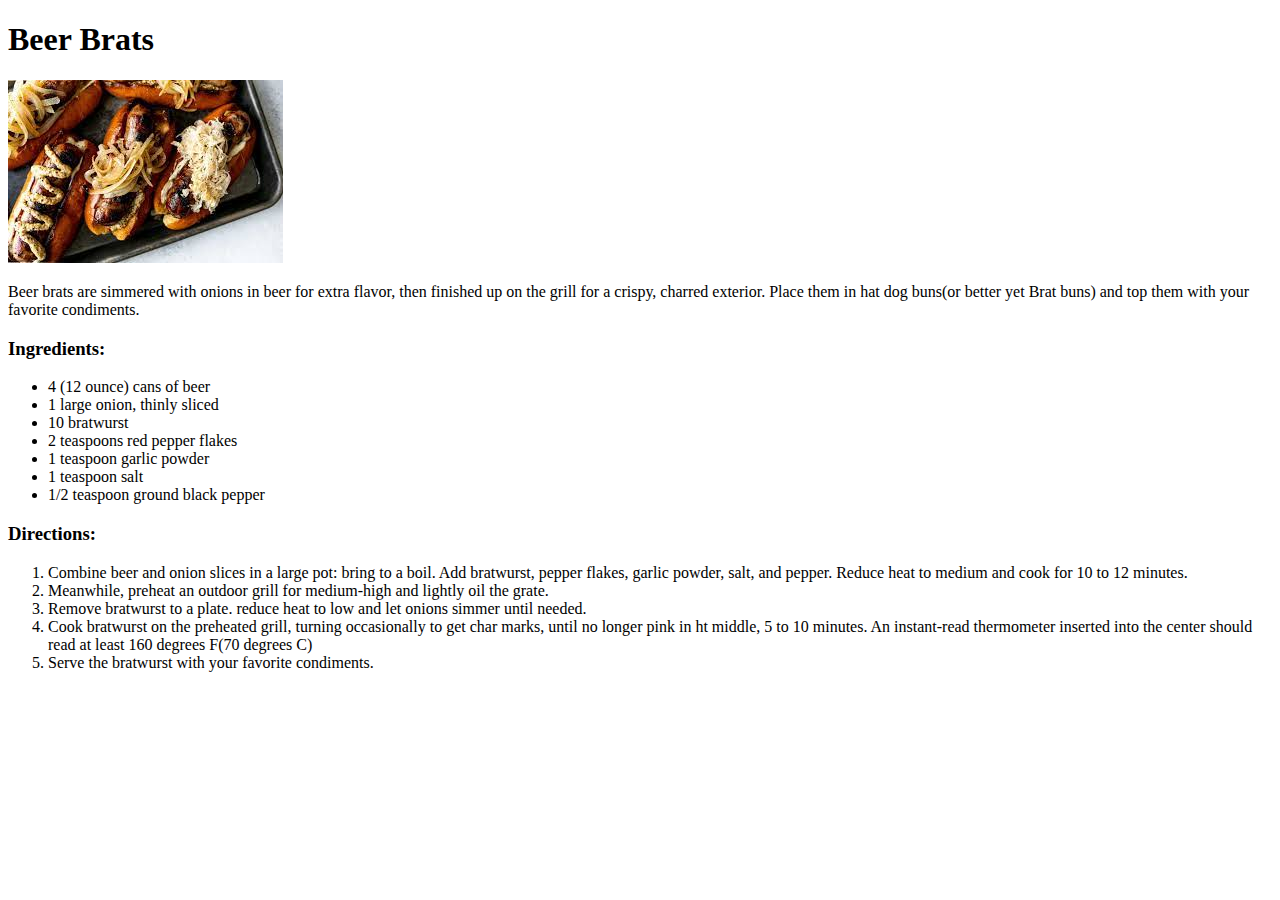
==== recipes/beer-brats.html @ ce7e26ff "added recipes" ====
<!DOCTYPE html>
<html lang="en">
    <head>
        <meta charset="UTF-8">
        <title>Beer Brats</title>
    </head>

    <body>
        <h1>Beer Brats</h1>
        <img src="beer-brats.jpeg" alt="Beer Brats">
        <p>Beer brats are simmered with onions in beer for extra flavor, then finished up on the grill for a crispy, charred exterior. Place them in hat dog buns(or better yet Brat buns) and top them with your favorite condiments.</p>
        <h3>Ingredients:</h3>
        <ul>
            <li>4 (12 ounce) cans of beer</li>
            <li>1 large onion, thinly sliced</li>
            <li>10 bratwurst</li>
            <li>2 teaspoons red pepper flakes</li>
            <li>1 teaspoon garlic powder</li>
            <li>1 teaspoon salt</li>
            <li>1/2 teaspoon ground black pepper</li>
        </ul>
        <h3>Directions:</h3>
        <ol>
            <li>Combine beer and onion slices in a large pot: bring to a boil. Add bratwurst, pepper flakes, garlic powder, salt, and pepper. Reduce heat to medium and cook for 10 to 12 minutes.</li>
            <li>Meanwhile, preheat an outdoor grill for medium-high and lightly oil the grate.</li>
            <li>Remove bratwurst to a plate. reduce heat to low and let onions simmer until needed.</li>
            <li>Cook bratwurst on the preheated grill, turning occasionally to get char marks, until no longer pink in ht middle, 5 to 10 minutes. An instant-read thermometer inserted into the center should read at least 160 degrees F(70 degrees C)</li>
            <li>Serve the bratwurst with your favorite condiments.</li>
        </ol>
    </body>
</html>
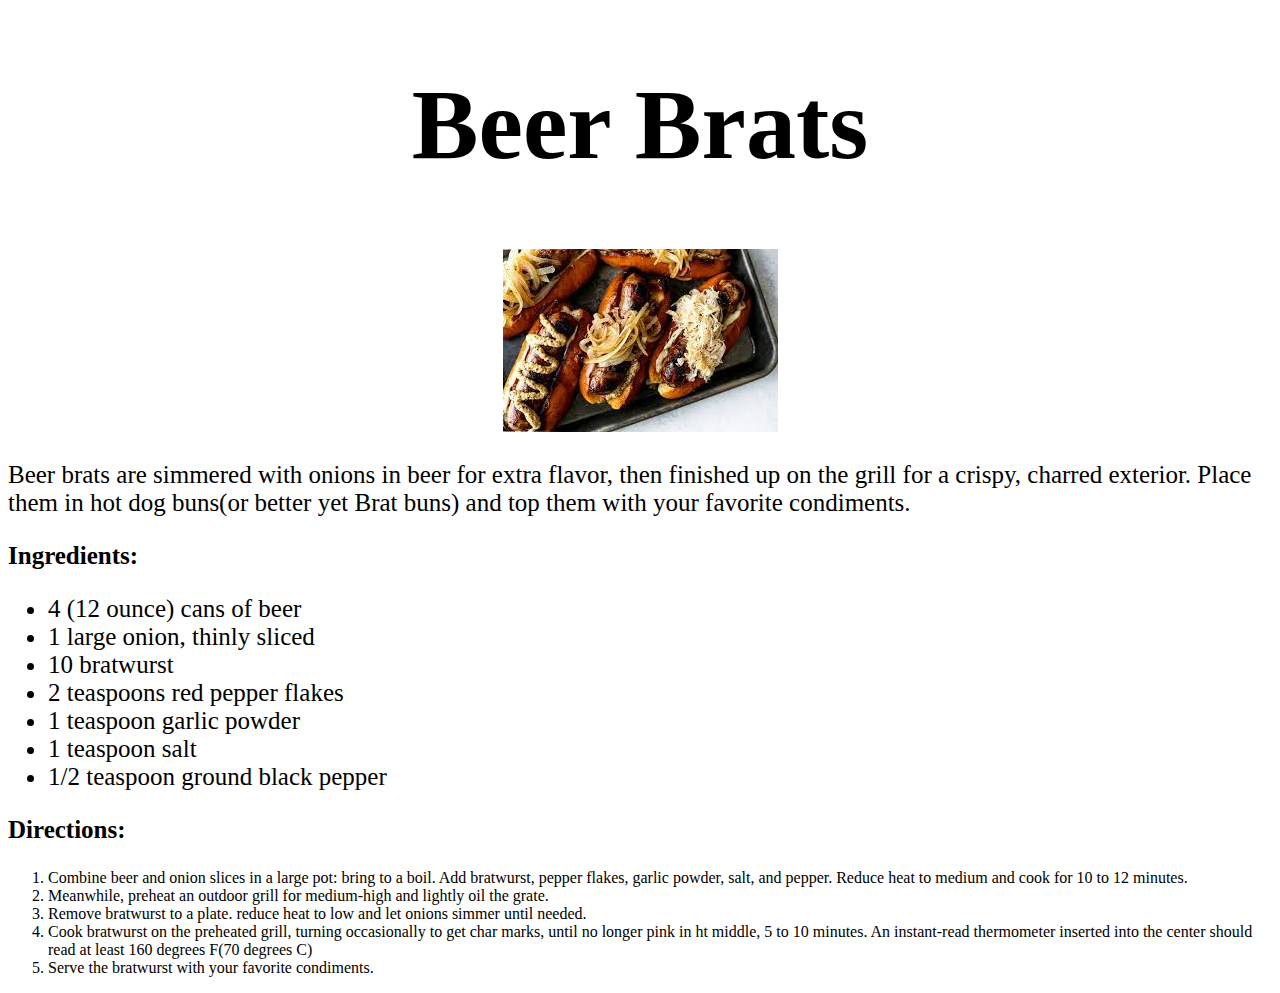
==== commit 6e6fda76: "add css stying pages" ====
--- a/recipes/beer-brats.html
+++ b/recipes/beer-brats.html
@@ -3,23 +3,26 @@
     <head>
         <meta charset="UTF-8">
         <title>Beer Brats</title>
+        <link rel="stylesheet" href="styles.css">
     </head>
 
     <body>
-        <h1>Beer Brats</h1>
-        <img src="beer-brats.jpeg" alt="Beer Brats">
-        <p>Beer brats are simmered with onions in beer for extra flavor, then finished up on the grill for a crispy, charred exterior. Place them in hat dog buns(or better yet Brat buns) and top them with your favorite condiments.</p>
-        <h3>Ingredients:</h3>
+        <h1 class="title">Beer Brats</h1>
+        <div>
+            <img class="image" src="beer-brats.jpeg" alt="Beer Brats">
+        </div>
+        <p class="description">Beer brats are simmered with onions in beer for extra flavor, then finished up on the grill for a crispy, charred exterior. Place them in hot dog buns(or better yet Brat buns) and top them with your favorite condiments.</p>
+        <h3 class="ingredients head">Ingredients:</h3>
         <ul>
-            <li>4 (12 ounce) cans of beer</li>
-            <li>1 large onion, thinly sliced</li>
-            <li>10 bratwurst</li>
-            <li>2 teaspoons red pepper flakes</li>
-            <li>1 teaspoon garlic powder</li>
-            <li>1 teaspoon salt</li>
-            <li>1/2 teaspoon ground black pepper</li>
+            <li class="ingredients">4 (12 ounce) cans of beer</li>
+            <li class="ingredients">1 large onion, thinly sliced</li>
+            <li class="ingredients">10 bratwurst</li>
+            <li class="ingredients">2 teaspoons red pepper flakes</li>
+            <li class="ingredients">1 teaspoon garlic powder</li>
+            <li class="ingredients">1 teaspoon salt</li>
+            <li class="ingredients">1/2 teaspoon ground black pepper</li>
         </ul>
-        <h3>Directions:</h3>
+        <h3 class="directions">Directions:</h3>
         <ol>
             <li>Combine beer and onion slices in a large pot: bring to a boil. Add bratwurst, pepper flakes, garlic powder, salt, and pepper. Reduce heat to medium and cook for 10 to 12 minutes.</li>
             <li>Meanwhile, preheat an outdoor grill for medium-high and lightly oil the grate.</li>
--- a/recipes/styles.css
+++ b/recipes/styles.css
@@ -0,0 +1,31 @@
+.title {
+    font-size: 100px;
+    font-weight: bold;
+    text-align: center;
+
+}
+div {
+    text-align: center;
+
+}
+.description {
+    font-size: 25px;
+}
+
+.ingredients {
+    font-size: 25px;
+
+}
+.ingredients .head {
+    font-weight: bold;
+    font-size: 50px;
+
+}
+.directions {
+    font-size: 25px;
+
+}
+.directions.head {
+    font-size: 28px;
+    font-weight: bold;
+}
